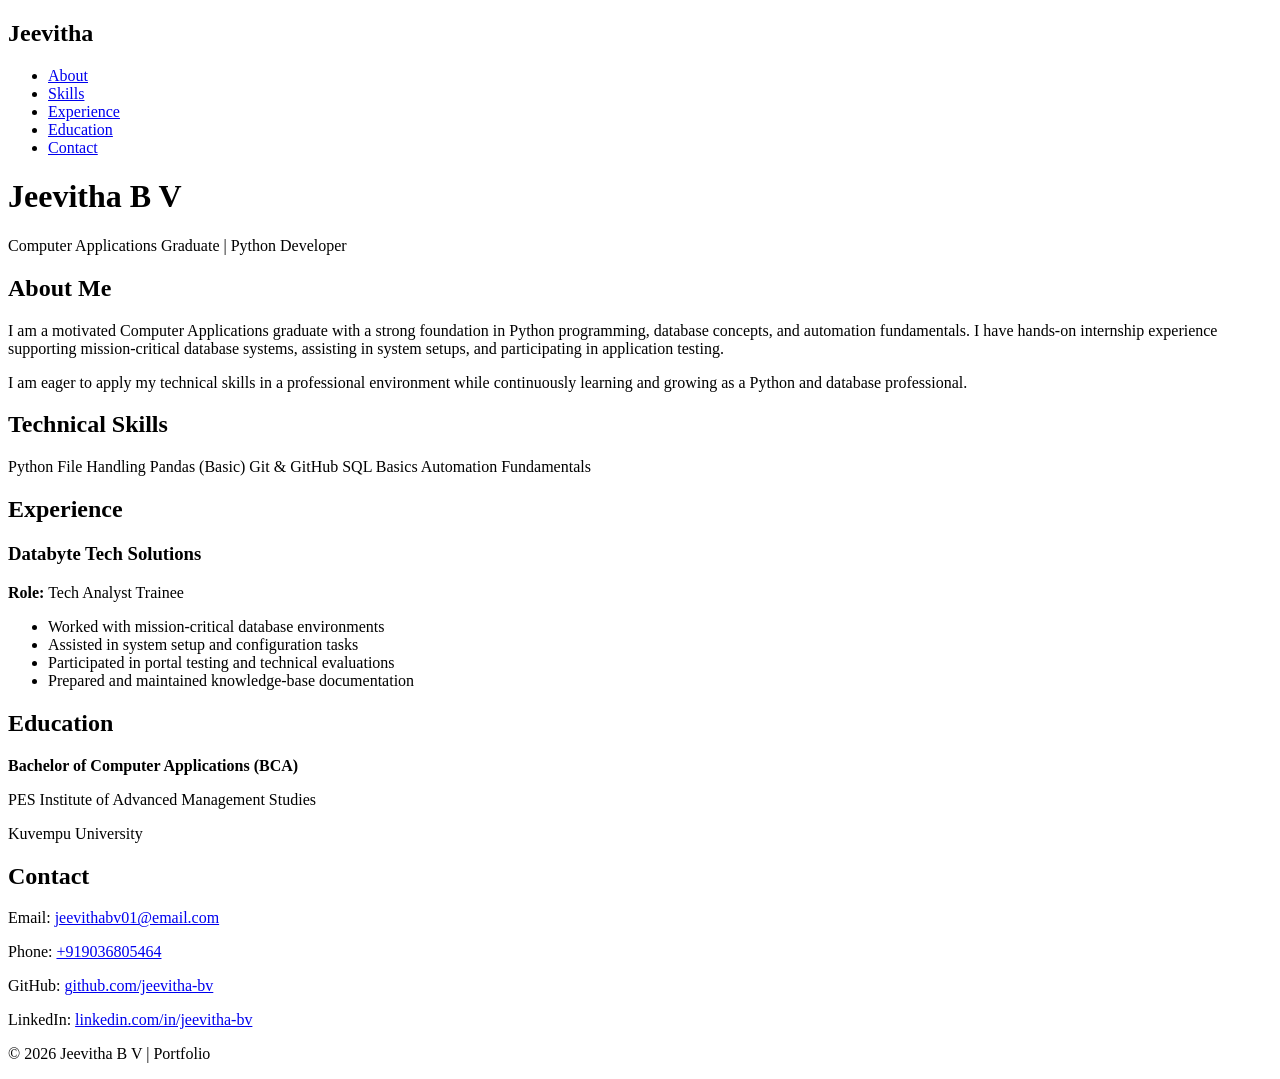
==== index.html @ 3093a364 "Add initial HTML structure for portfolio website" ====
<!DOCTYPE html>
<html lang="en">
<head>
    <meta charset="UTF-8">
    <meta name="viewport" content="width=device-width, initial-scale=1.0">
    <title>Jeevitha B V | Python Developer</title>
    <link rel="stylesheet" href="style.css">
</head>
<body>

<!-- Navigation -->
<nav>
    <h2 class="logo">Jeevitha</h2>
    <ul>
        <li><a href="#about">About</a></li>
        <li><a href="#skills">Skills</a></li>
        <li><a href="#experience">Experience</a></li>
        <li><a href="#education">Education</a></li>
        <li><a href="#contact">Contact</a></li>
    </ul>
</nav>

<!-- Hero Section -->
<header>
    <h1>Jeevitha B V</h1>
    <p>Computer Applications Graduate | Python Developer</p>
</header>

<!-- About -->
<section id="about">
    <h2>About Me</h2>
    <p>
        I am a motivated Computer Applications graduate with a strong foundation in Python programming,
        database concepts, and automation fundamentals. I have hands-on internship experience supporting
        mission-critical database systems, assisting in system setups, and participating in application testing.
    </p>
    <p>
        I am eager to apply my technical skills in a professional environment while continuously learning
        and growing as a Python and database professional.
    </p>
</section>

<!-- Skills -->
<section id="skills">
    <h2>Technical Skills</h2>
    <div class="skills-grid">
        <span>Python</span>
        <span>File Handling</span>
        <span>Pandas (Basic)</span>
        <span>Git & GitHub</span>
        <span>SQL Basics</span>
        <span>Automation Fundamentals</span>
    </div>
</section>

<!-- Experience -->
<section id="experience">
    <h2>Experience</h2>
    <div class="card">
        <h3>Databyte Tech Solutions</h3>
        <p><strong>Role:</strong> Tech Analyst Trainee</p>
        <ul>
            <li>Worked with mission-critical database environments</li>
            <li>Assisted in system setup and configuration tasks</li>
            <li>Participated in portal testing and technical evaluations</li>
            <li>Prepared and maintained knowledge-base documentation</li>
        </ul>
    </div>
</section>

<!-- Education -->
<section id="education">
    <h2>Education</h2>
    <div class="card">
        <p><strong>Bachelor of Computer Applications (BCA)</strong></p>
        <p>PES Institute of Advanced Management Studies</p>
        <p>Kuvempu University</p>
    </div>
</section>

<section id="contact">
    <h2>Contact</h2>
    <p>Email: <a href="mailto:jeevithabv01@email.com">jeevithabv01@email.com</a></p>
    <p>Phone: <a href="tel:+919036805464">+919036805464</a></p>
    <p>GitHub: <a href="https://github.com/jeevitha-bv" target="_blank">github.com/jeevitha-bv</a></p>
    <p>LinkedIn: <a href="https://linkedin.com/in/jeevitha-bv" target="_blank">linkedin.com/in/jeevitha-bv</a></p>
</section>

<footer>
    <p>© 2026 Jeevitha B V | Portfolio</p>
</footer>

</body>
</html>
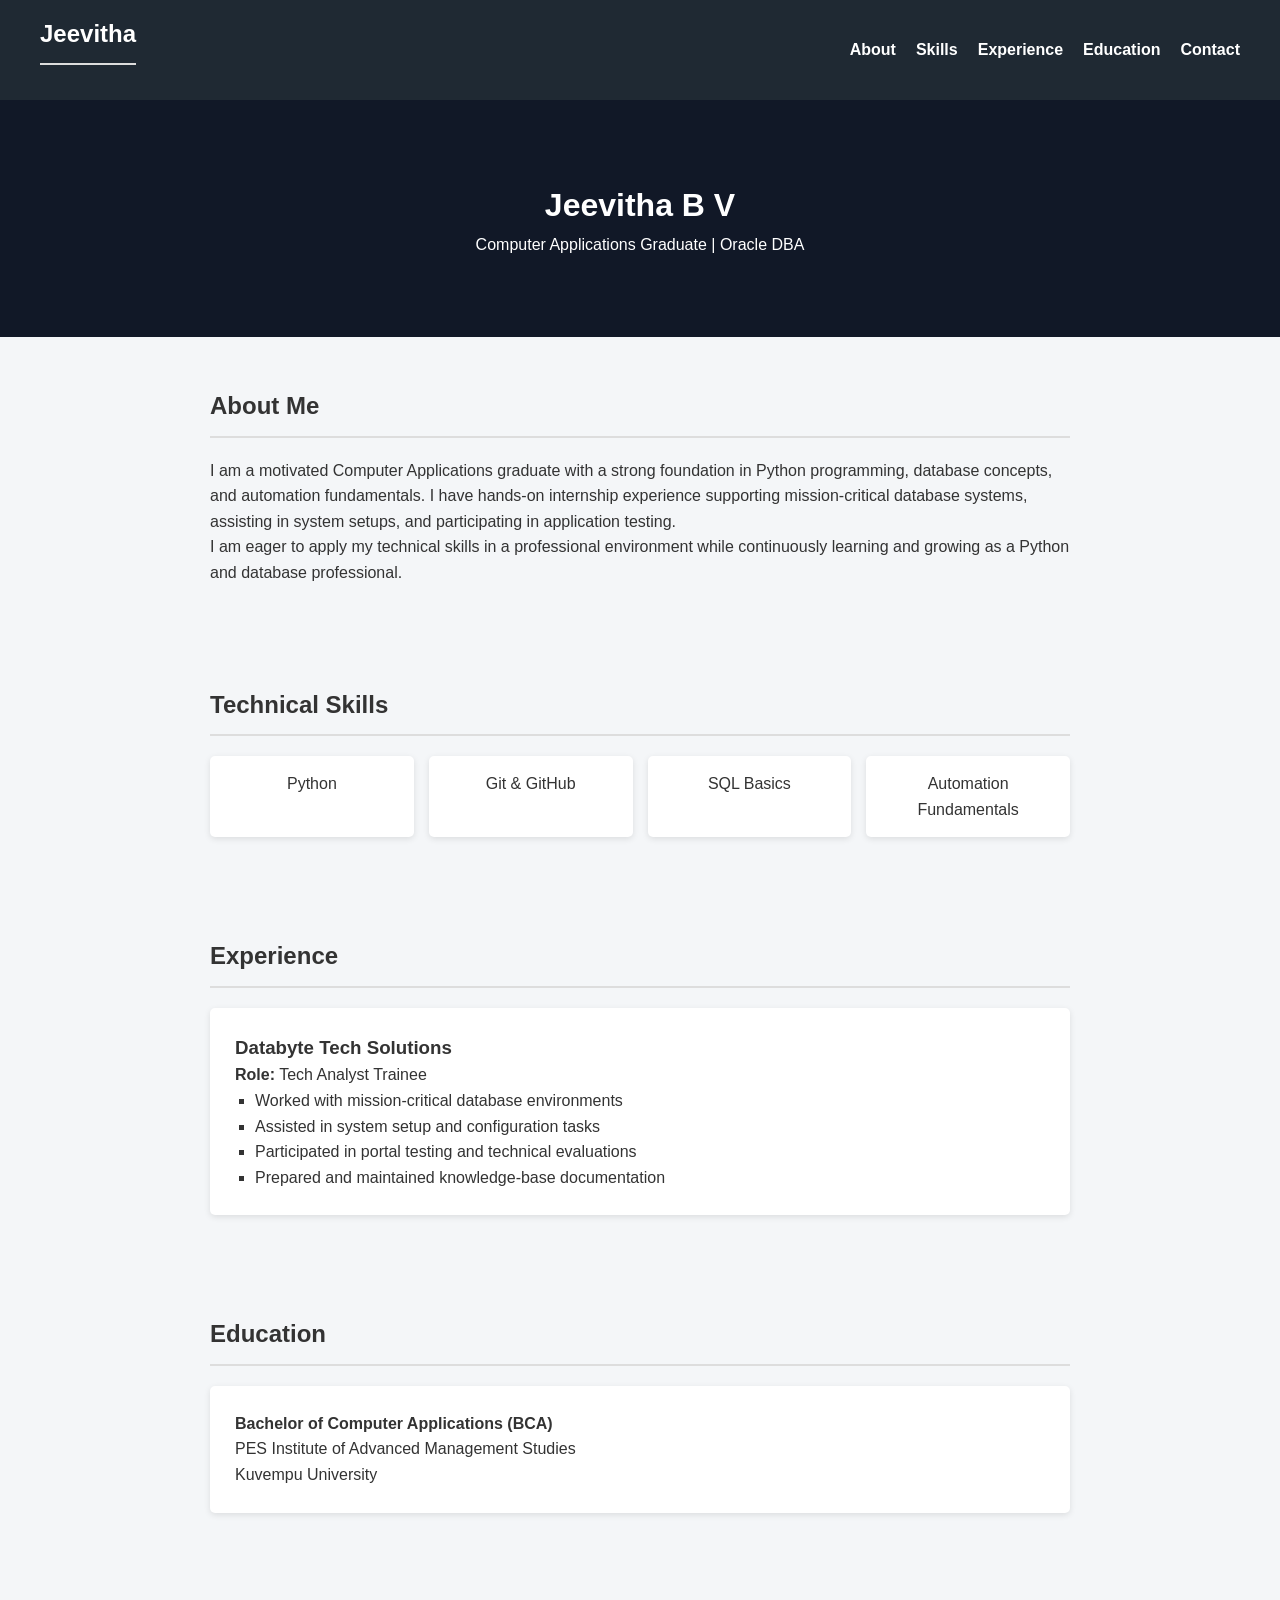
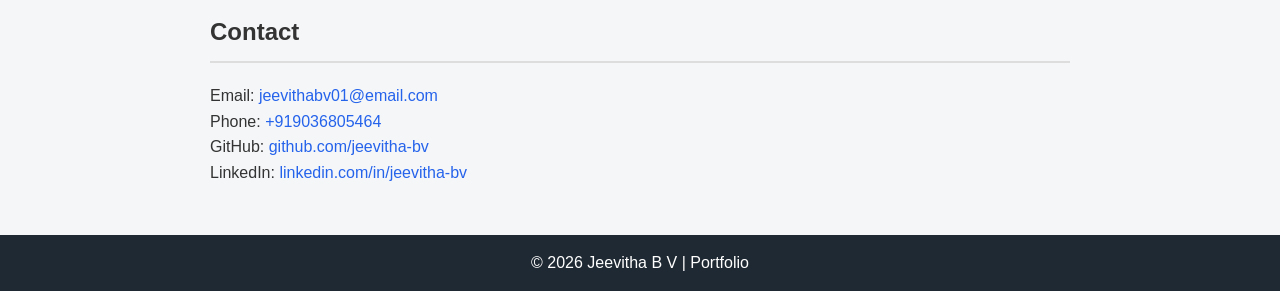
==== commit 6d3866bd: "Update index.html" ====
--- a/index.html
+++ b/index.html
@@ -4,7 +4,7 @@
 <head>
     <meta charset="UTF-8">
     <meta name="viewport" content="width=device-width, initial-scale=1.0">
-    <title>Jeevitha B V | Python Developer</title>
+    <title>Jeevitha B V | Oracle DBA</title>
     <link rel="stylesheet" href="style.css">
 </head>
 <body>
@@ -24,7 +24,7 @@
 <!-- Hero Section -->
 <header>
     <h1>Jeevitha B V</h1>
-    <p>Computer Applications Graduate | Python Developer</p>
+    <p>Computer Applications Graduate | Oracle DBA</p>
 </header>
 
 <!-- About -->
@@ -46,8 +46,6 @@
     <h2>Technical Skills</h2>
     <div class="skills-grid">
         <span>Python</span>
-        <span>File Handling</span>
-        <span>Pandas (Basic)</span>
         <span>Git & GitHub</span>
         <span>SQL Basics</span>
         <span>Automation Fundamentals</span>
--- a/style.css
+++ b/style.css
@@ -0,0 +1,110 @@
+* {
+    margin: 0;
+    padding: 0;
+    box-sizing: border-box;
+}
+
+body {
+    font-family: Arial, sans-serif;
+    background-color: #f4f6f8;
+    color: #333;
+    line-height: 1.6;
+}
+
+/* Navigation */
+nav {
+    background-color: #1f2933;
+    color: white;
+    display: flex;
+    justify-content: space-between;
+    align-items: center;
+    padding: 15px 40px;
+    position: sticky;
+    top: 0;
+}
+
+nav ul {
+    list-style: none;
+    display: flex;
+}
+
+nav ul li {
+    margin-left: 20px;
+}
+
+nav ul li a {
+    color: white;
+    text-decoration: none;
+    font-weight: bold;
+}
+
+nav ul li a:hover {
+    color: #38bdf8;
+}
+
+/* Header */
+header {
+    background-color: #111827;
+    color: white;
+    padding: 80px 20px;
+    text-align: center;
+}
+
+/* Sections */
+section {
+    padding: 50px 20px;
+    max-width: 900px;
+    margin: auto;
+}
+
+h2 {
+    margin-bottom: 20px;
+    border-bottom: 2px solid #ddd;
+    padding-bottom: 10px;
+}
+
+/* Skills */
+.skills-grid {
+    display: grid;
+    grid-template-columns: repeat(auto-fit, minmax(200px, 1fr));
+    gap: 15px;
+}
+
+.skills-grid span {
+    background-color: white;
+    padding: 15px;
+    text-align: center;
+    border-radius: 5px;
+    box-shadow: 0 2px 6px rgba(0,0,0,0.1);
+}
+
+/* Cards */
+.card {
+    background-color: white;
+    padding: 25px;
+    border-radius: 5px;
+    box-shadow: 0 2px 6px rgba(0,0,0,0.1);
+}
+
+.card ul {
+    padding-left: 20px;
+    list-style-type: square;
+}
+
+/* Contact */
+#contact a {
+    color: #2563eb;
+    text-decoration: none;
+}
+
+#contact a:hover {
+    text-decoration: underline;
+}
+
+/* Footer */
+footer {
+    background-color: #1f2933;
+    color: white;
+    text-align: center;
+    padding: 15px;
+}
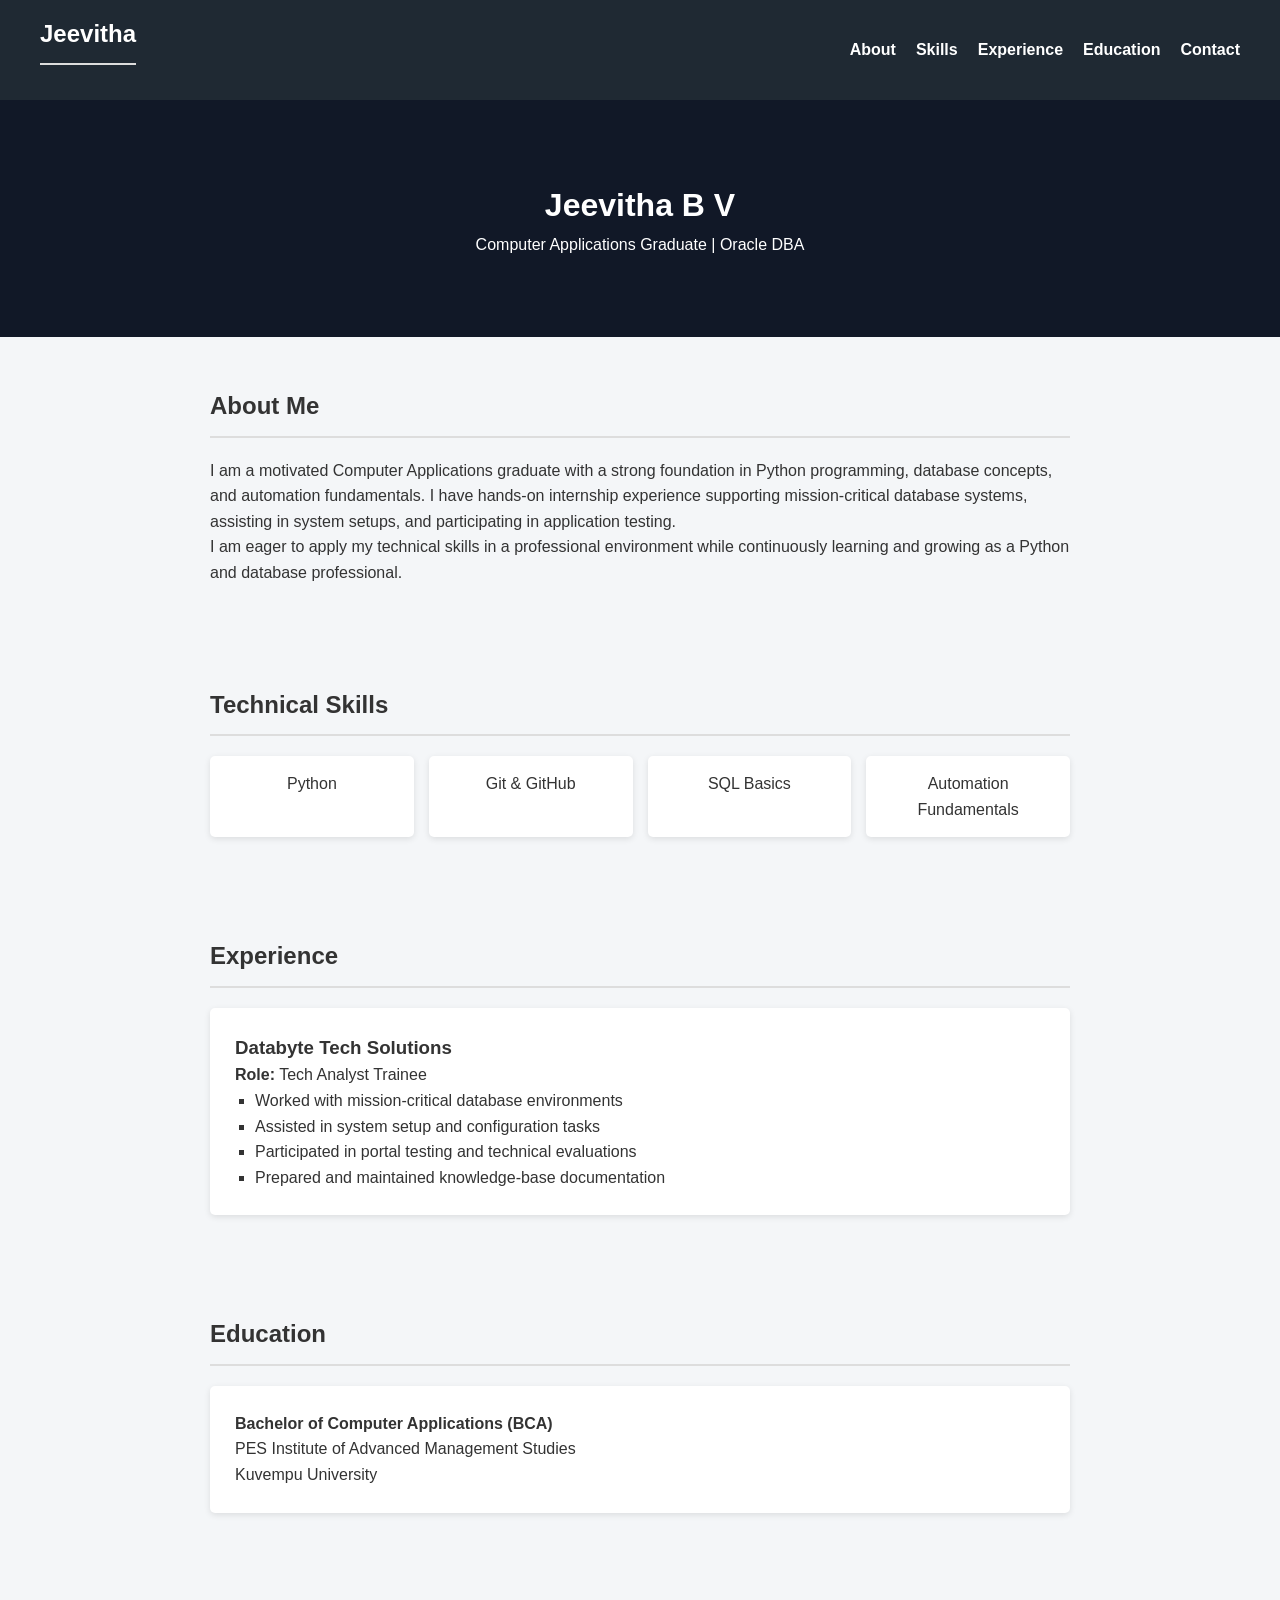
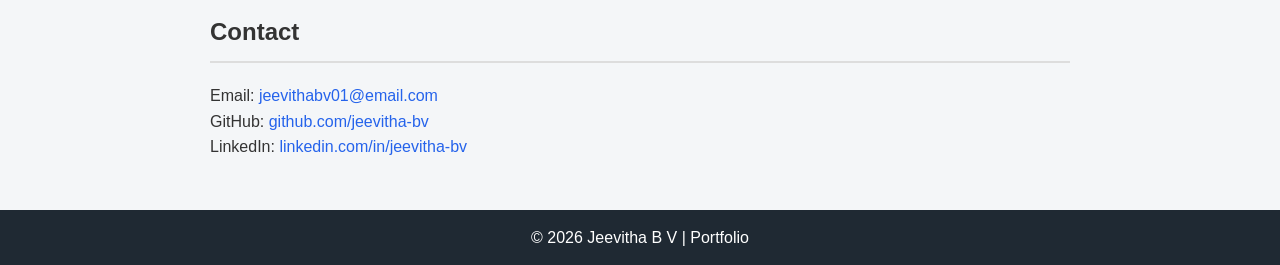
==== commit b90d018c: "Update index.html" ====
--- a/index.html
+++ b/index.html
@@ -80,7 +80,6 @@
 <section id="contact">
     <h2>Contact</h2>
     <p>Email: <a href="mailto:jeevithabv01@email.com">jeevithabv01@email.com</a></p>
-    <p>Phone: <a href="tel:+919036805464">+919036805464</a></p>
     <p>GitHub: <a href="https://github.com/jeevitha-bv" target="_blank">github.com/jeevitha-bv</a></p>
     <p>LinkedIn: <a href="https://linkedin.com/in/jeevitha-bv" target="_blank">linkedin.com/in/jeevitha-bv</a></p>
 </section>
